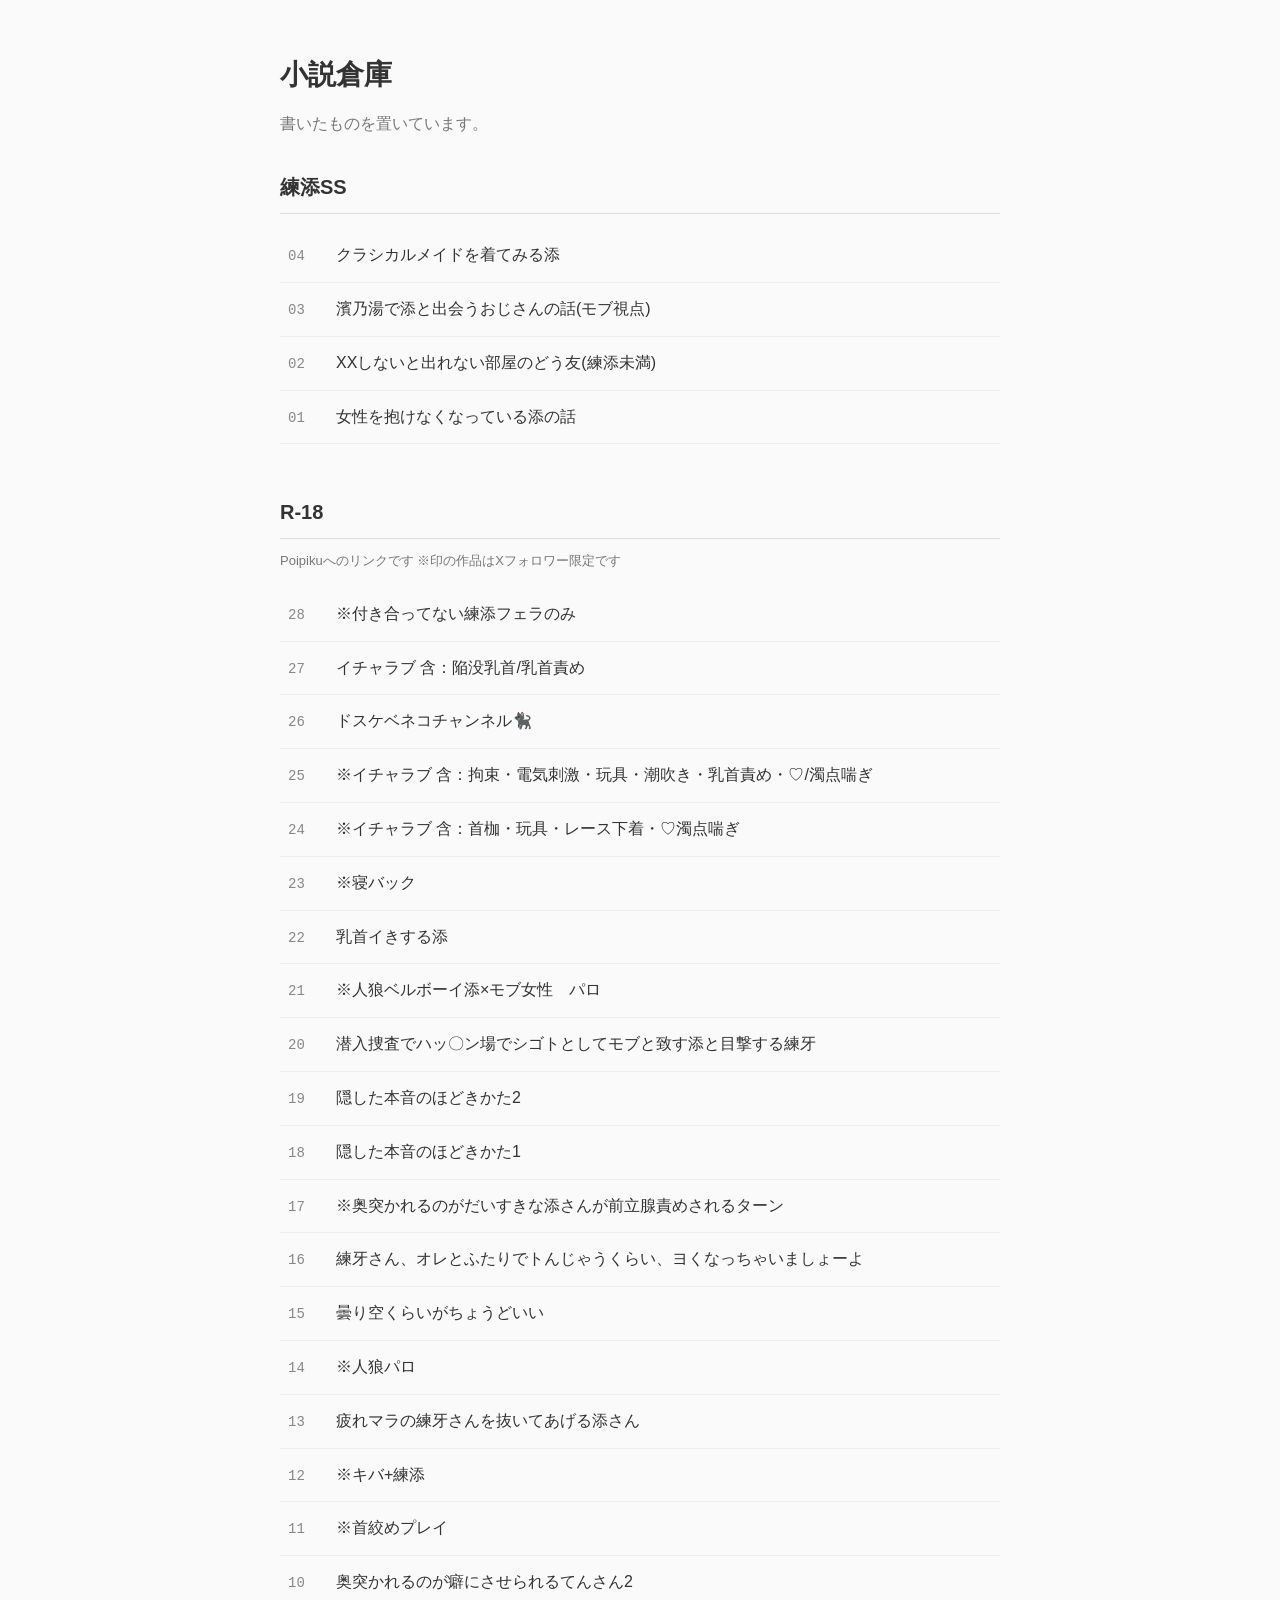
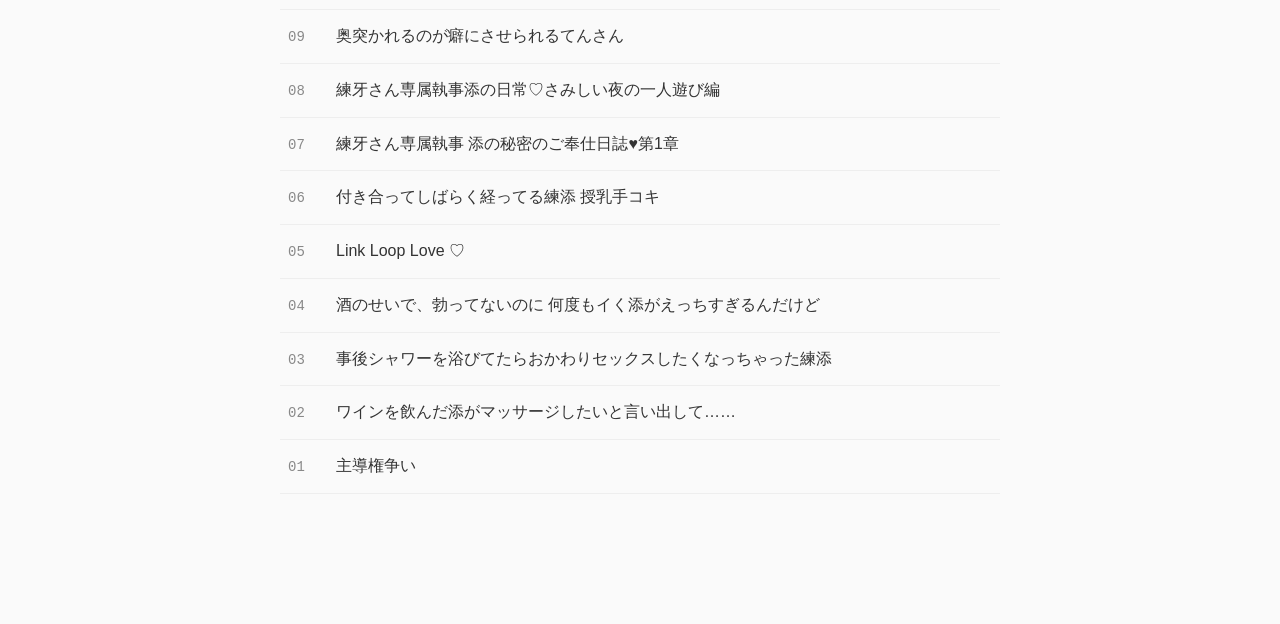
==== index.html @ 3de004f2 "Update index.html" ====
<!DOCTYPE html>
<html lang="ja">

<head>
  <meta charset="UTF-8">

  <meta
    name="viewport"
    content="width=device-width, initial-scale=1.0"
  >

  <title>小説倉庫</title>

  <link
    rel="stylesheet"
    href="style.css"
  >
</head>


<body>

  <header>

    <h1>小説倉庫</h1>

    <p>
      書いたものを置いています。
    </p>

  </header>


  <main>


    <!-- ==================== -->
    <!-- 練添SS -->
    <!-- ==================== -->

    <section class="category">

      <h2>練添SS</h2>

      <div class="work-list">
                <!-- SS 04 -->

        <a
          class="work-link"
          href="works/SS04.html"
        >

          <span class="number">
            04
          </span>

          <span class="work-description">
            クラシカルメイドを着てみる添
          </span>

        </a>
                <!-- SS 03 -->

        <a
          class="work-link"
          href="works/SS03.html"
        >

          <span class="number">
            03
          </span>

          <span class="work-description">
            濱乃湯で添と出会うおじさんの話(モブ視点)
          </span>

        </a>
        <!-- SS 02 -->

        <a
          class="work-link"
          href="works/SS02.html"
        >

          <span class="number">
            02
          </span>

          <span class="work-description">
            XXしないと出れない部屋のどう友(練添未満)
          </span>

        </a>

        <!-- SS 01 -->

        <a
          class="work-link"
          href="works/SS01.html"
        >

          <span class="number">
            01
          </span>

          <span class="work-description">
            女性を抱けなくなっている添の話<br>
          </span>

        </a>









      </div>

    </section>



    <!-- ==================== -->
    <!-- Poipiku R-18 -->
    <!-- ==================== -->

    <section class="category">

      <h2>R-18</h2>

      <p class="note">
        Poipikuへのリンクです ※印の作品はXフォロワー限定です
      </p>

      <div class="work-list">


        <!-- R-18 28 -->

        <a
          class="work-link"
          href="https://poipiku.com/3721288/13483229.html"
          target="_blank"
          rel="noopener noreferrer"
        >

          <span class="number">
            28
          </span>

          <span class="work-description">
            ※付き合ってない練添フェラのみ<br>
          </span>

        </a>


        <!-- R-18 27 -->

        <a
          class="work-link"
          href="https://poipiku.com/3721288/13463064.html"
          target="_blank"
          rel="noopener noreferrer"
        >

          <span class="number">
            27
          </span>

          <span class="work-description">
            イチャラブ 含：陥没乳首/乳首責め<br>
          </span>

        </a>


        <!-- R-18 26 -->

        <a
          class="work-link"
          href="https://poipiku.com/3721288/13457711.html"
          target="_blank"
          rel="noopener noreferrer"
        >

          <span class="number">
            26
          </span>

          <span class="work-description">
            ドスケベネコチャンネル🐈‍⬛<br>
          </span>

        </a>


        <!-- R-18 25 -->

        <a
          class="work-link"
          href="https://poipiku.com/3721288/13435137.html"
          target="_blank"
          rel="noopener noreferrer"
        >

          <span class="number">
            25
          </span>

          <span class="work-description">
            ※イチャラブ 含：拘束・電気刺激・玩具・潮吹き・乳首責め・♡/濁点喘ぎ<br>
          </span>

        </a>


        <!-- R-18 24 -->

        <a
          class="work-link"
          href="https://poipiku.com/3721288/13420756.html"
          target="_blank"
          rel="noopener noreferrer"
        >

          <span class="number">
            24
          </span>

          <span class="work-description">
            ※イチャラブ 含：首枷・玩具・レース下着・♡濁点喘ぎ<br>
          </span>

        </a>


        <!-- R-18 23 -->

        <a
          class="work-link"
          href="https://poipiku.com/3721288/13308782.html"
          target="_blank"
          rel="noopener noreferrer"
        >

          <span class="number">
            23
          </span>

          <span class="work-description">
            ※寝バック<br>
          </span>

        </a>


        <!-- R-18 22 -->

        <a
          class="work-link"
          href="https://poipiku.com/3721288/12403089.html"
          target="_blank"
          rel="noopener noreferrer"
        >

          <span class="number">
            22
          </span>

          <span class="work-description">
            乳首イきする添<br>
          </span>

        </a>


        <!-- R-18 21 -->

        <a
          class="work-link"
          href="https://poipiku.com/3721288/12249273.html"
          target="_blank"
          rel="noopener noreferrer"
        >

          <span class="number">
            21
          </span>

          <span class="work-description">
            ※人狼ベルボーイ添×モブ女性　パロ<br>
          </span>

        </a>


        <!-- R-18 20 -->

        <a
          class="work-link"
          href="https://poipiku.com/3721288/12672955.html"
          target="_blank"
          rel="noopener noreferrer"
        >

          <span class="number">
            20
          </span>

          <span class="work-description">
            潜入捜査でハッ〇ン場でシゴトとしてモブと致す添と目撃する練牙<br>
          </span>

        </a>


        <!-- R-18 19 -->

        <a
          class="work-link"
          href="https://poipiku.com/3721288/13109183.html"
          target="_blank"
          rel="noopener noreferrer"
        >

          <span class="number">
            19
          </span>

          <span class="work-description">
            隠した本音のほどきかた2<br>
          </span>

        </a>


        <!-- R-18 18 -->

        <a
          class="work-link"
          href="https://poipiku.com/3721288/12903641.html"
          target="_blank"
          rel="noopener noreferrer"
        >

          <span class="number">
            18
          </span>

          <span class="work-description">
            隠した本音のほどきかた1<br>
          </span>

        </a>


        <!-- R-18 17 -->

        <a
          class="work-link"
          href="https://poipiku.com/3721288/12611389.html"
          target="_blank"
          rel="noopener noreferrer"
        >

          <span class="number">
            17
          </span>

          <span class="work-description">
            ※奥突かれるのがだいすきな︎︎添さんが前立腺責めされるターン<br>
          </span>

        </a>


        <!-- R-18 16 -->

        <a
          class="work-link"
          href="https://poipiku.com/3721288/12589644.html"
          target="_blank"
          rel="noopener noreferrer"
        >

          <span class="number">
            16
          </span>

          <span class="work-description">
            練牙さん、オレとふたりでトんじゃうくらい、ヨくなっちゃいましょーよ<br>
          </span>

        </a>


        <!-- R-18 15 -->

        <a
          class="work-link"
          href="https://poipiku.com/3721288/12447709.html"
          target="_blank"
          rel="noopener noreferrer"
        >

          <span class="number">
            15
          </span>

          <span class="work-description">
            曇り空くらいがちょうどいい<br>
          </span>

        </a>


        <!-- R-18 14 -->

        <a
          class="work-link"
          href="https://poipiku.com/3721288/12403923.html"
          target="_blank"
          rel="noopener noreferrer"
        >

          <span class="number">
            14
          </span>

          <span class="work-description">
            ※人狼パロ<br>
          </span>

        </a>


        <!-- R-18 13 -->

        <a
          class="work-link"
          href="https://poipiku.com/3721288/11923750.html"
          target="_blank"
          rel="noopener noreferrer"
        >

          <span class="number">
            13
          </span>

          <span class="work-description">
            疲れマラの練牙さんを抜いてあげる︎︎添さん<br>
          </span>

        </a>


        <!-- R-18 12 -->

        <a
          class="work-link"
          href="https://poipiku.com/3721288/12885744.html"
          target="_blank"
          rel="noopener noreferrer"
        >

          <span class="number">
            12
          </span>

          <span class="work-description">
            ※キバ+練添<br>
          </span>

        </a>


        <!-- R-18 11 -->

        <a
          class="work-link"
          href="https://poipiku.com/3721288/11853986.html"
          target="_blank"
          rel="noopener noreferrer"
        >

          <span class="number">
            11
          </span>

          <span class="work-description">
            ※首絞めプレイ<br>
          </span>

        </a>


        <!-- R-18 10 -->

        <a
          class="work-link"
          href="https://poipiku.com/3721288/11846616.html"
          target="_blank"
          rel="noopener noreferrer"
        >

          <span class="number">
            10
          </span>

          <span class="work-description">
            奥突かれるのが癖にさせられるてんさん2<br>
          </span>

        </a>


        <!-- R-18 09 -->

        <a
          class="work-link"
          href="https://poipiku.com/3721288/11832744.html"
          target="_blank"
          rel="noopener noreferrer"
        >

          <span class="number">
            09
          </span>

          <span class="work-description">
            奥突かれるのが癖にさせられるてんさん<br>
          </span>

        </a>


        <!-- R-18 08 -->

        <a
          class="work-link"
          href="https://poipiku.com/3721288/11806212.html"
          target="_blank"
          rel="noopener noreferrer"
        >

          <span class="number">
            08
          </span>

          <span class="work-description">
            練牙さん専属執事添の日常♡さみしい夜の一人遊び編<br>
          </span>

        </a>


        <!-- R-18 07 -->

        <a
          class="work-link"
          href="https://poipiku.com/3721288/11757286.html"
          target="_blank"
          rel="noopener noreferrer"
        >

          <span class="number">
            07
          </span>

          <span class="work-description">
            練牙さん専属執事 添の秘密のご奉仕日誌♥第1章<br>
          </span>

        </a>


        <!-- R-18 06 -->

        <a
          class="work-link"
          href="https://poipiku.com/3721288/11730018.html"
          target="_blank"
          rel="noopener noreferrer"
        >

          <span class="number">
            06
          </span>

          <span class="work-description">
            付き合ってしばらく経ってる練添 授乳手コキ<br>
          </span>

        </a>


        <!-- R-18 05 -->

        <a
          class="work-link"
          href="https://poipiku.com/3721288/11710811.html"
          target="_blank"
          rel="noopener noreferrer"
        >

          <span class="number">
            05
          </span>

          <span class="work-description">
            Link Loop Love ♡<br>
          </span>

        </a>


        <!-- R-18 04 -->

        <a
          class="work-link"
          href="https://poipiku.com/3721288/11681630.html"
          target="_blank"
          rel="noopener noreferrer"
        >

          <span class="number">
            04
          </span>

          <span class="work-description">
            酒のせいで、勃ってないのに 何度もイく添がえっちすぎるんだけど<br>
          </span>

        </a>


        <!-- R-18 03 -->

        <a
          class="work-link"
          href="https://poipiku.com/3721288/10982135.html"
          target="_blank"
          rel="noopener noreferrer"
        >

          <span class="number">
            03
          </span>

          <span class="work-description">
            事後シャワーを浴びてたらおかわりセックスしたくなっちゃった練添<br>
          </span>

        </a>


        <!-- R-18 02 -->

        <a
          class="work-link"
          href="https://poipiku.com/3721288/10599159.html"
          target="_blank"
          rel="noopener noreferrer"
        >

          <span class="number">
            02
          </span>

          <span class="work-description">
            ワインを飲んだ添がマッサージしたいと言い出して……<br>
          </span>

        </a>


        <!-- R-18 01 -->

        <a
          class="work-link"
          href="https://poipiku.com/3721288/10443617.html"
          target="_blank"
          rel="noopener noreferrer"
        >

          <span class="number">
            01
          </span>

          <span class="work-description">
            主導権争い<br>
          </span>

        </a>


      </div>

    </section>


  </main>

</body>

</html>
---- style.css ----
* {
  box-sizing: border-box;
}


body {
  margin: 0;

  font-family:
    -apple-system,
    BlinkMacSystemFont,
    "Segoe UI",
    "Hiragino Kaku Gothic ProN",
    "Yu Gothic",
    sans-serif;

  background: #fafafa;
  color: #333;

  line-height: 1.8;
}


/* ====================
   ヘッダー
==================== */

header {
  max-width: 760px;

  margin: 0 auto;

  padding:
    50px
    20px
    30px;
}


header h1 {
  margin:
    0
    0
    10px;

  font-size: 28px;
}


header p {
  margin: 0;

  color: #777;
}


/* ====================
   メイン
==================== */

main {
  max-width: 760px;

  margin: 0 auto;

  padding:
    0
    20px
    80px;
}


/* ====================
   カテゴリー
==================== */

.category {
  margin-bottom: 50px;
}


.category h2 {
  margin:
    0
    0
    15px;

  padding-bottom: 8px;

  font-size: 20px;

  border-bottom:
    1px solid #ddd;
}
.note {
  margin: -5px 0 15px;
  font-size: 13px;
  color: #777;
}


/* ====================
   作品一覧
==================== */

.work-list {
  display: flex;

  flex-direction: column;
}


.work-link {
  display: flex;

  gap: 16px;

  align-items: baseline;

  padding:
    12px
    8px;

  color: #333;

  text-decoration: none;

  border-bottom:
    1px solid #eee;
}


.work-link:hover {
  background: #f3f3f3;
}


.number {
  flex-shrink: 0;

  width: 32px;

  font-size: 14px;

  color: #888;

  font-family:
    "Courier New",
    monospace;
}


.work-description {
  flex: 1;
}


/* ====================
   スマホ
==================== */

@media (max-width: 600px) {

  header {
    padding:
      30px
      18px
      25px;
  }


  header h1 {
    font-size: 24px;
  }


  main {
    padding:
      0
      18px
      60px;
  }


  .category {
    margin-bottom: 40px;
  }


  .category h2 {
    font-size: 19px;
  }


  .work-link {
    gap: 10px;

    padding:
      12px
      4px;
  }

}
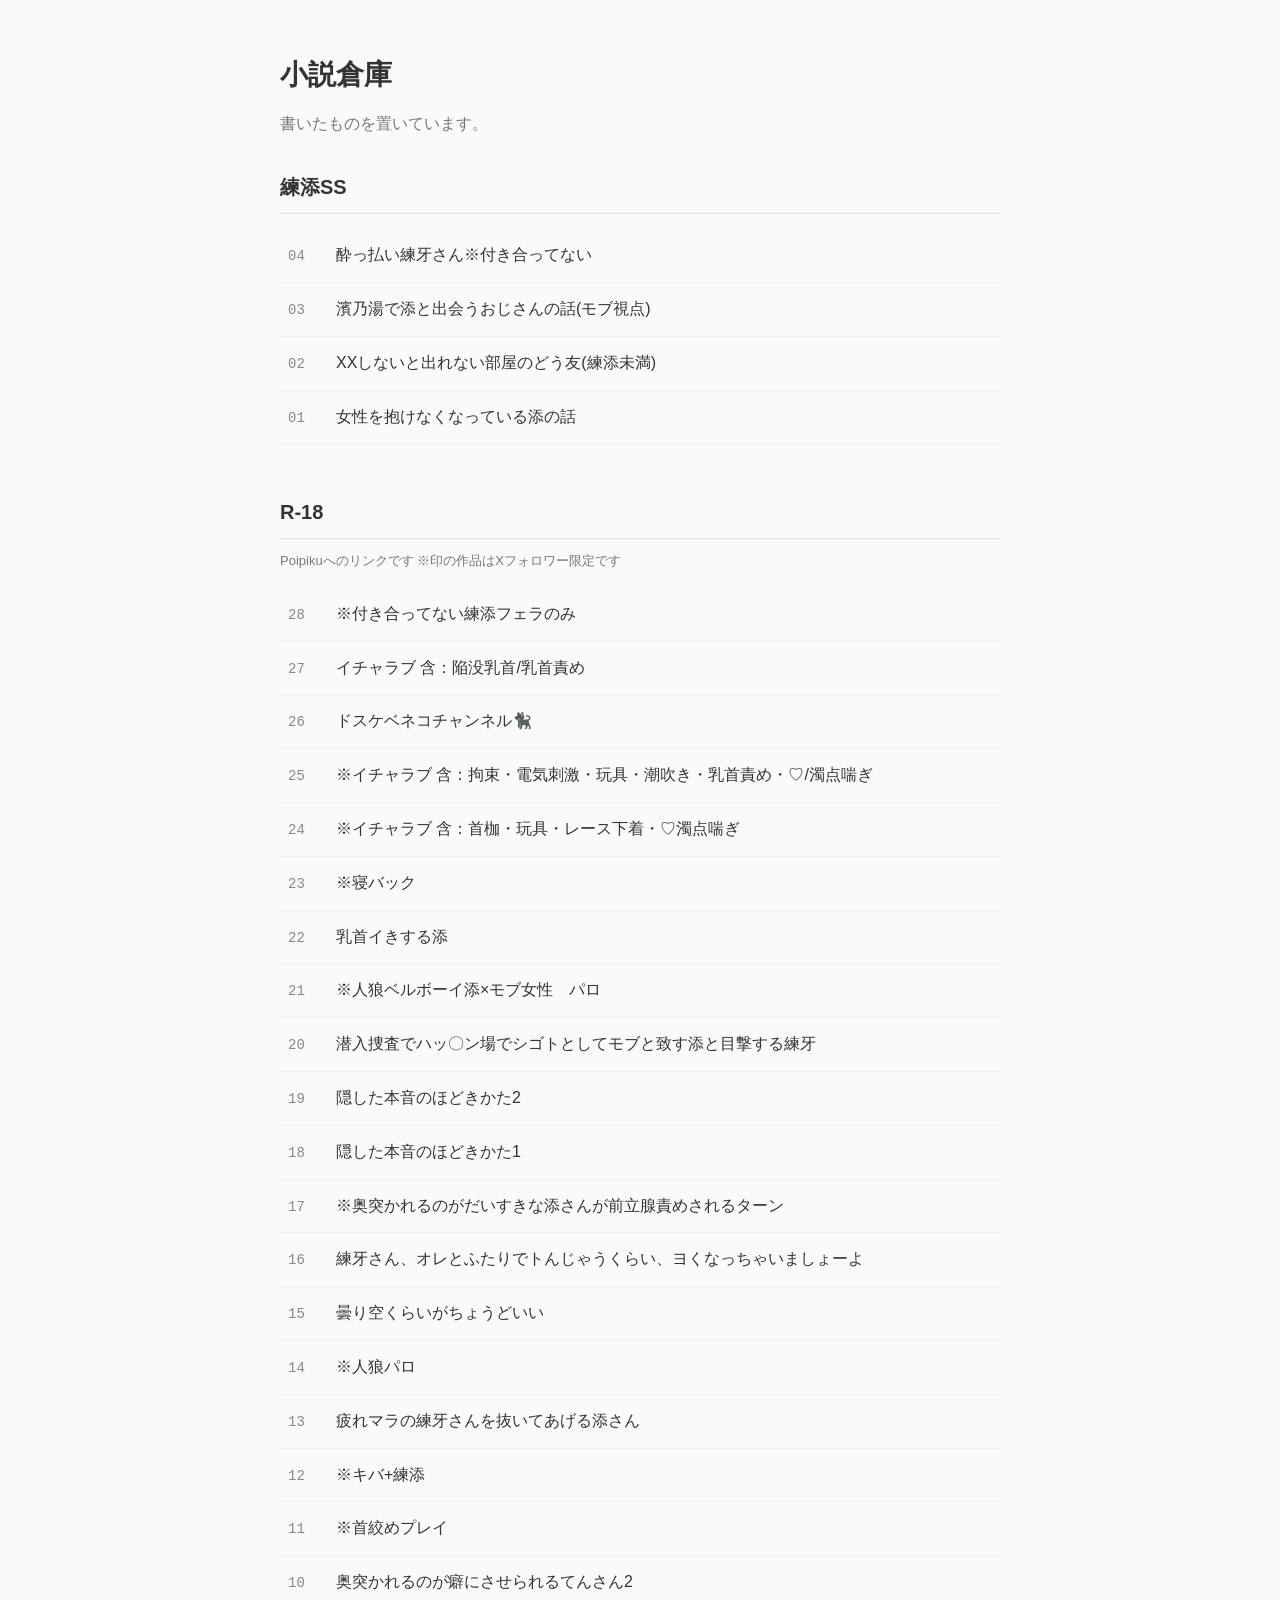
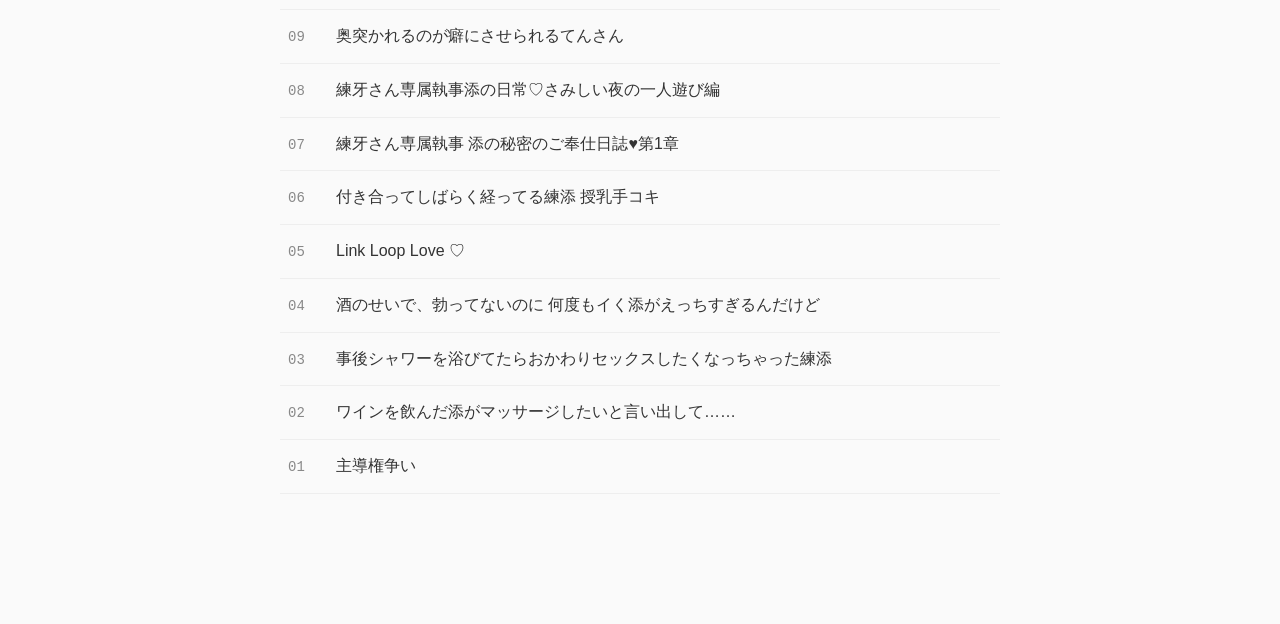
==== commit 9c269c36: "Update index.html" ====
--- a/index.html
+++ b/index.html
@@ -55,7 +55,7 @@
           </span>
 
           <span class="work-description">
-            クラシカルメイドを着てみる添
+            酔っ払い練牙さん※付き合ってない
           </span>
 
         </a>
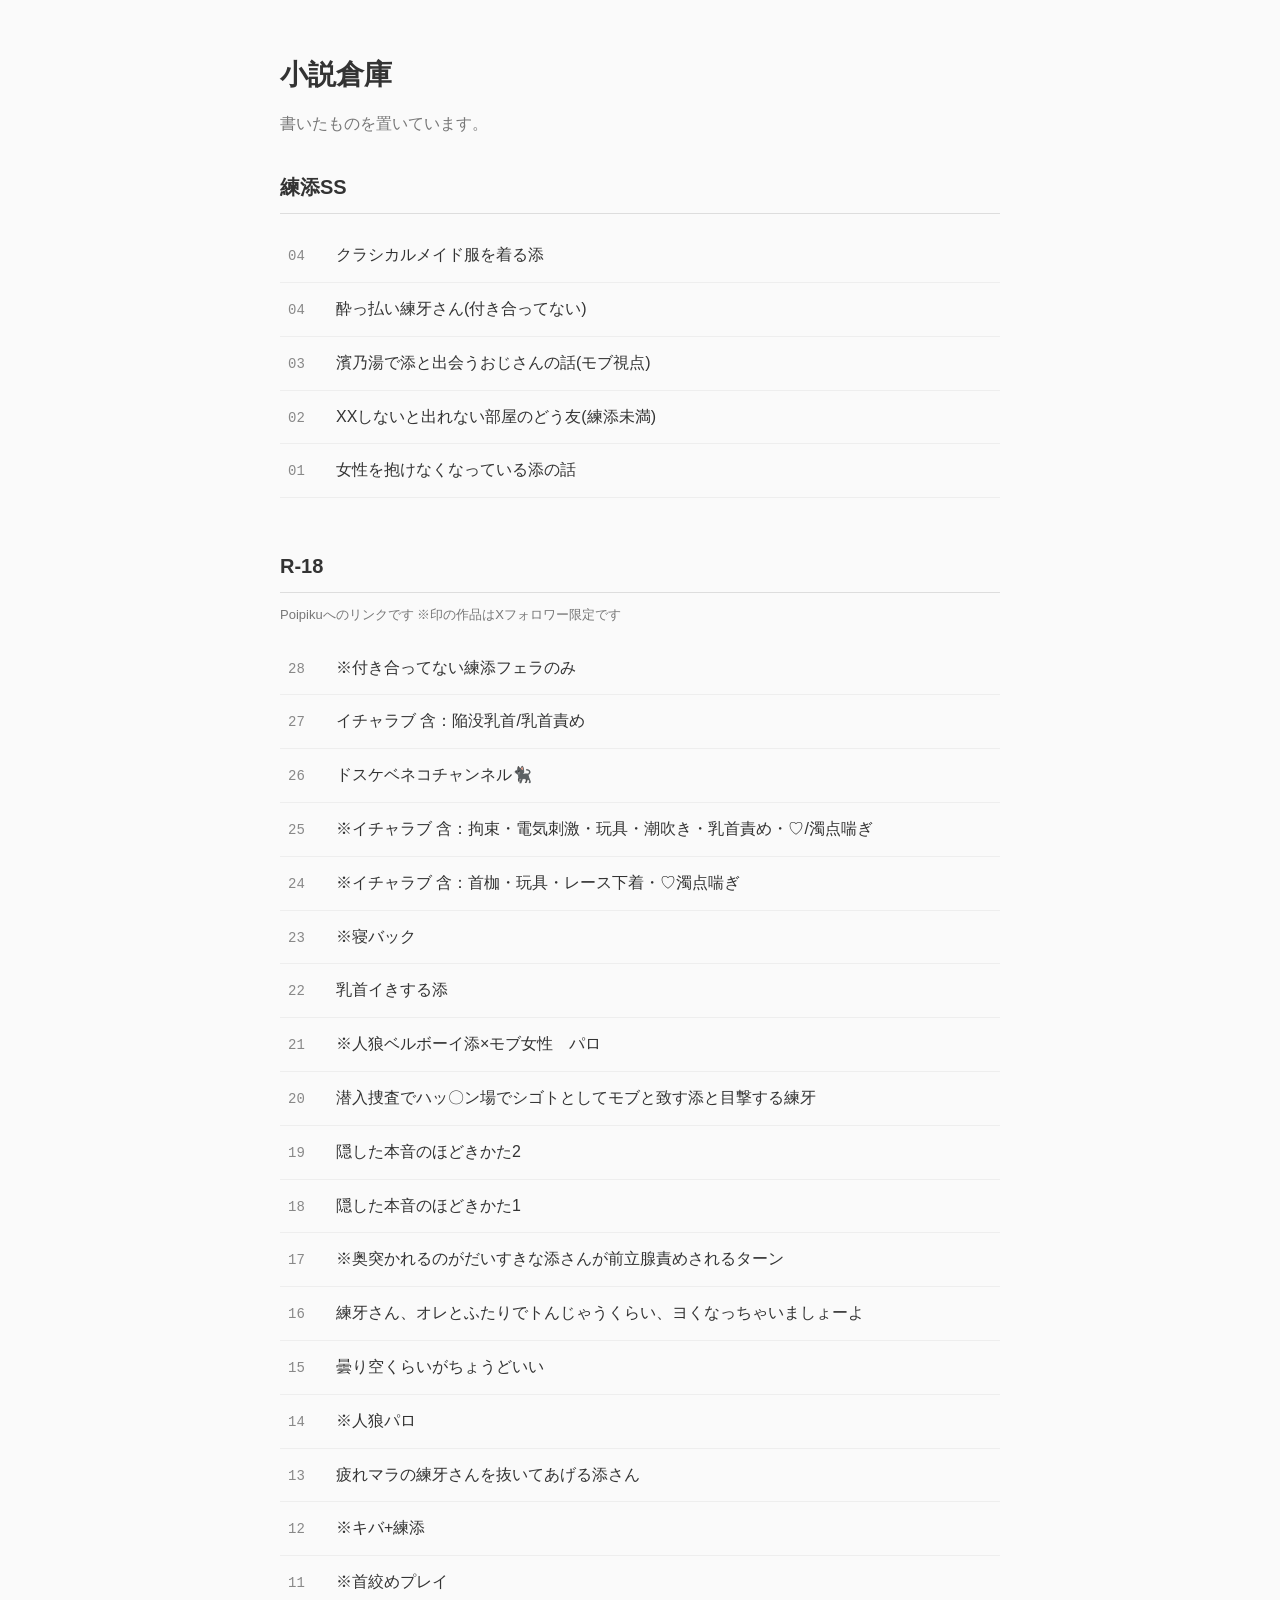
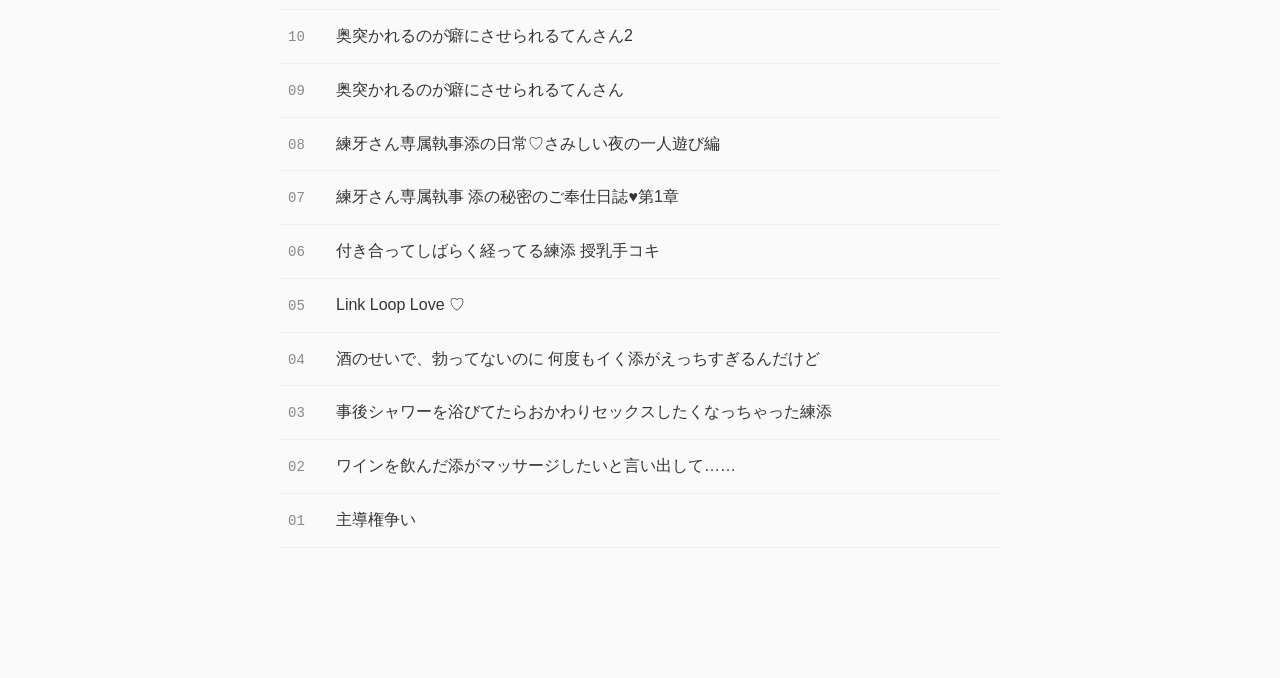
==== commit 15d513fa: "Update index.html" ====
--- a/index.html
+++ b/index.html
@@ -43,6 +43,22 @@
       <h2>練添SS</h2>
 
       <div class="work-list">
+                        <!-- SS 05 -->
+
+        <a
+          class="work-link"
+          href="works/SS05.html"
+        >
+
+          <span class="number">
+            04
+          </span>
+
+          <span class="work-description">
+            クラシカルメイド服を着る添
+          </span>
+
+        </a>
                 <!-- SS 04 -->
 
         <a
@@ -55,7 +71,7 @@
           </span>
 
           <span class="work-description">
-            酔っ払い練牙さん※付き合ってない
+            酔っ払い練牙さん(付き合ってない)
           </span>
 
         </a>
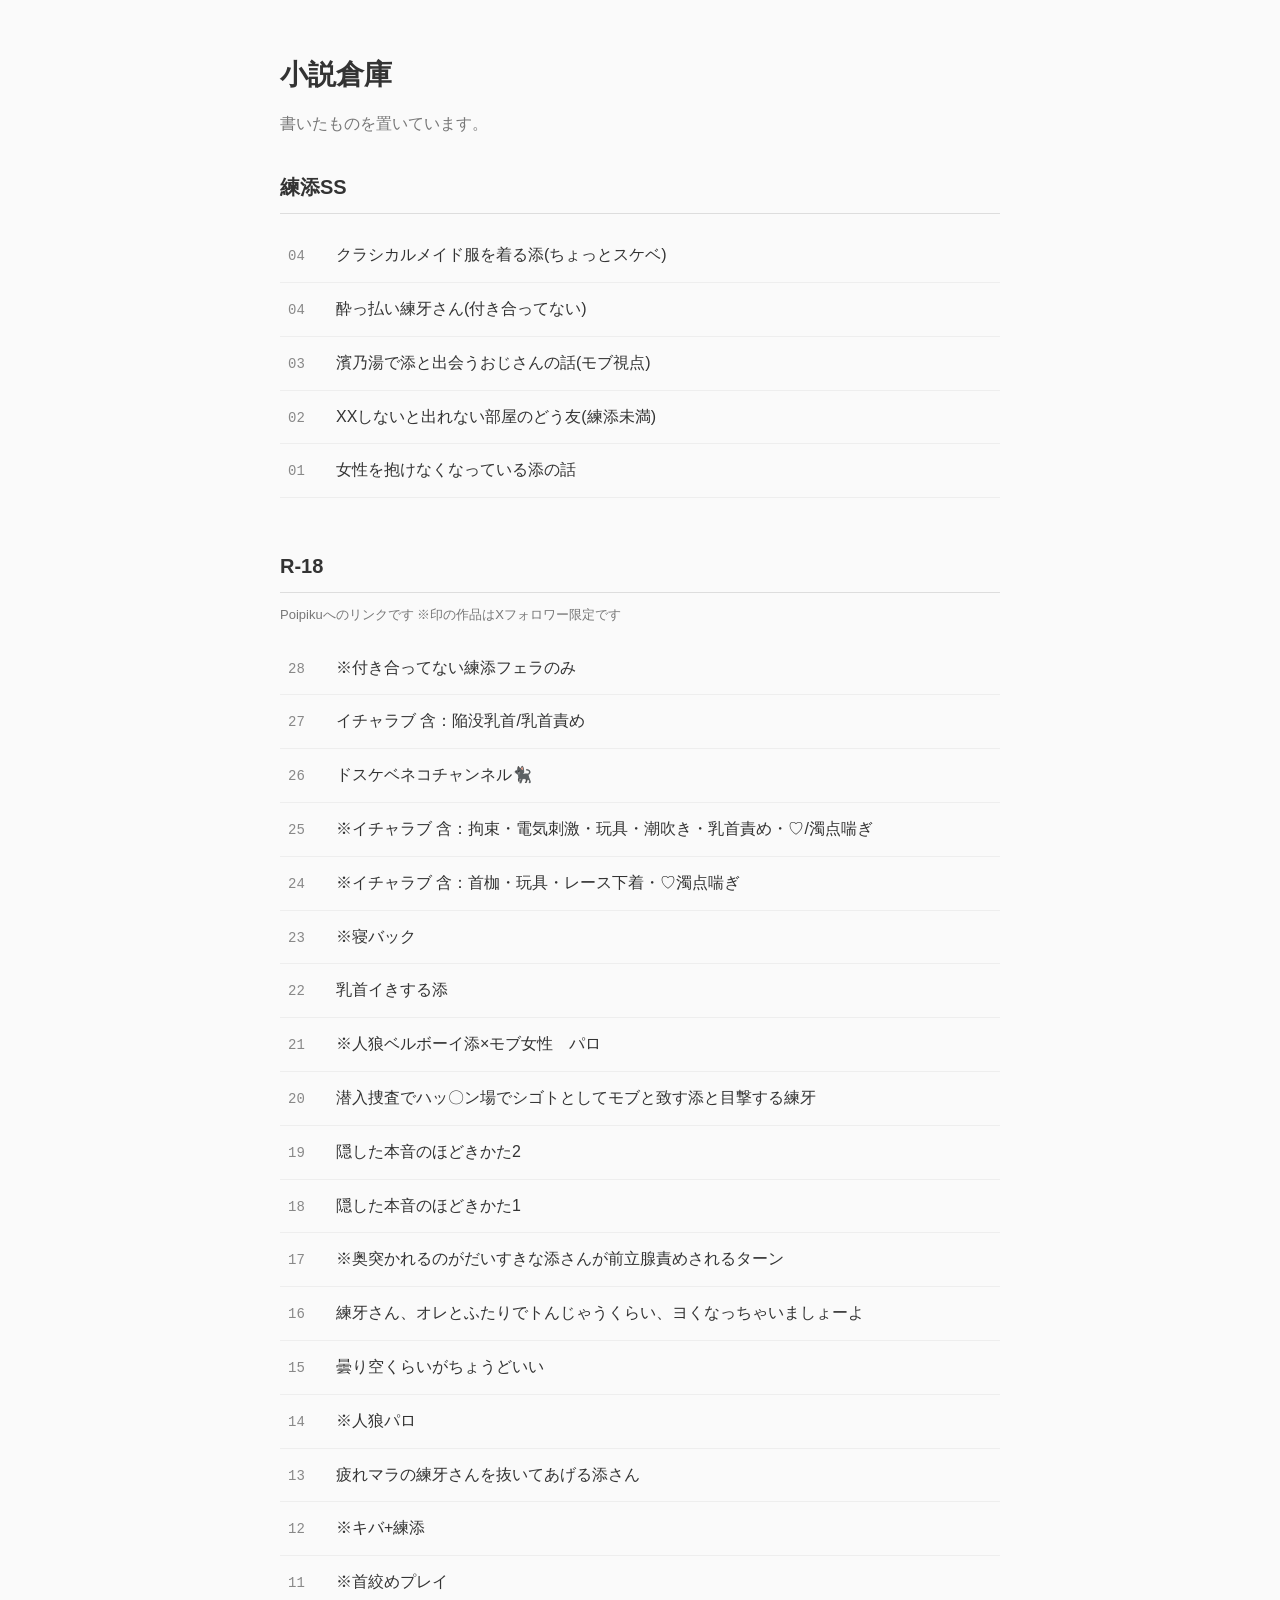
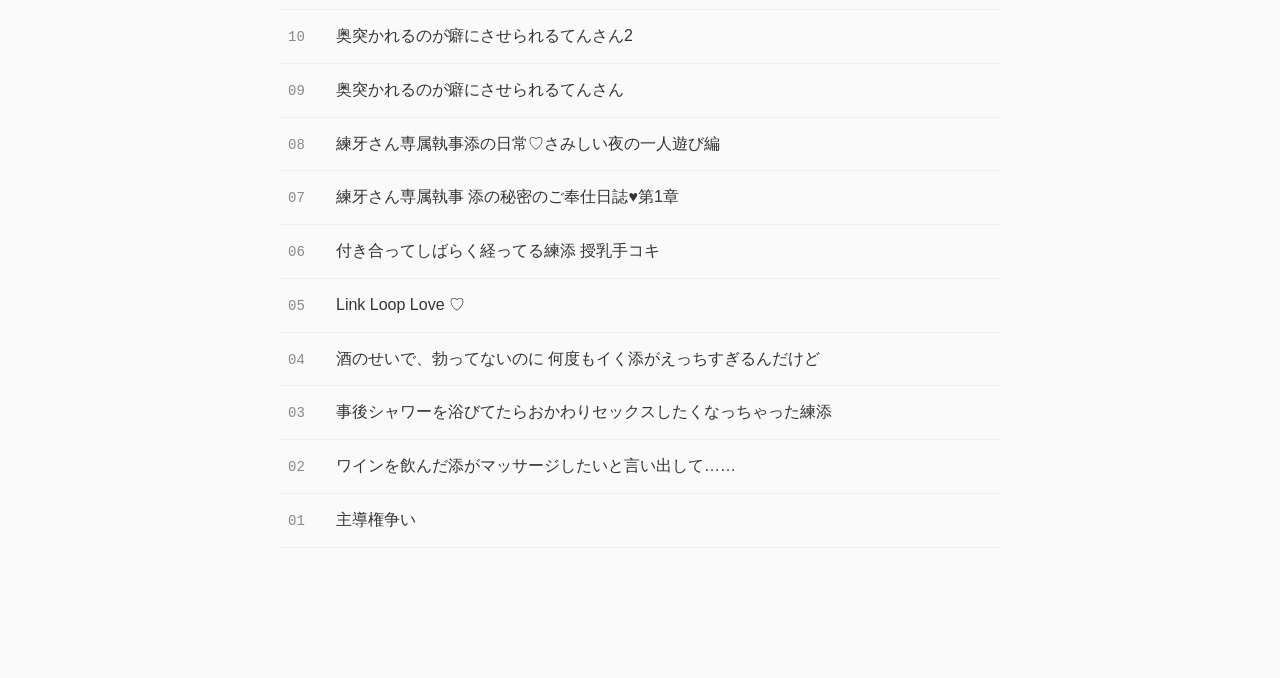
==== commit 09abea0b: "Update print statement from 'Hello' to 'Goodbye'" ====
--- a/index.html
+++ b/index.html
@@ -55,7 +55,7 @@
           </span>
 
           <span class="work-description">
-            クラシカルメイド服を着る添
+            クラシカルメイド服を着る添(ちょっとスケベ)
           </span>
 
         </a>
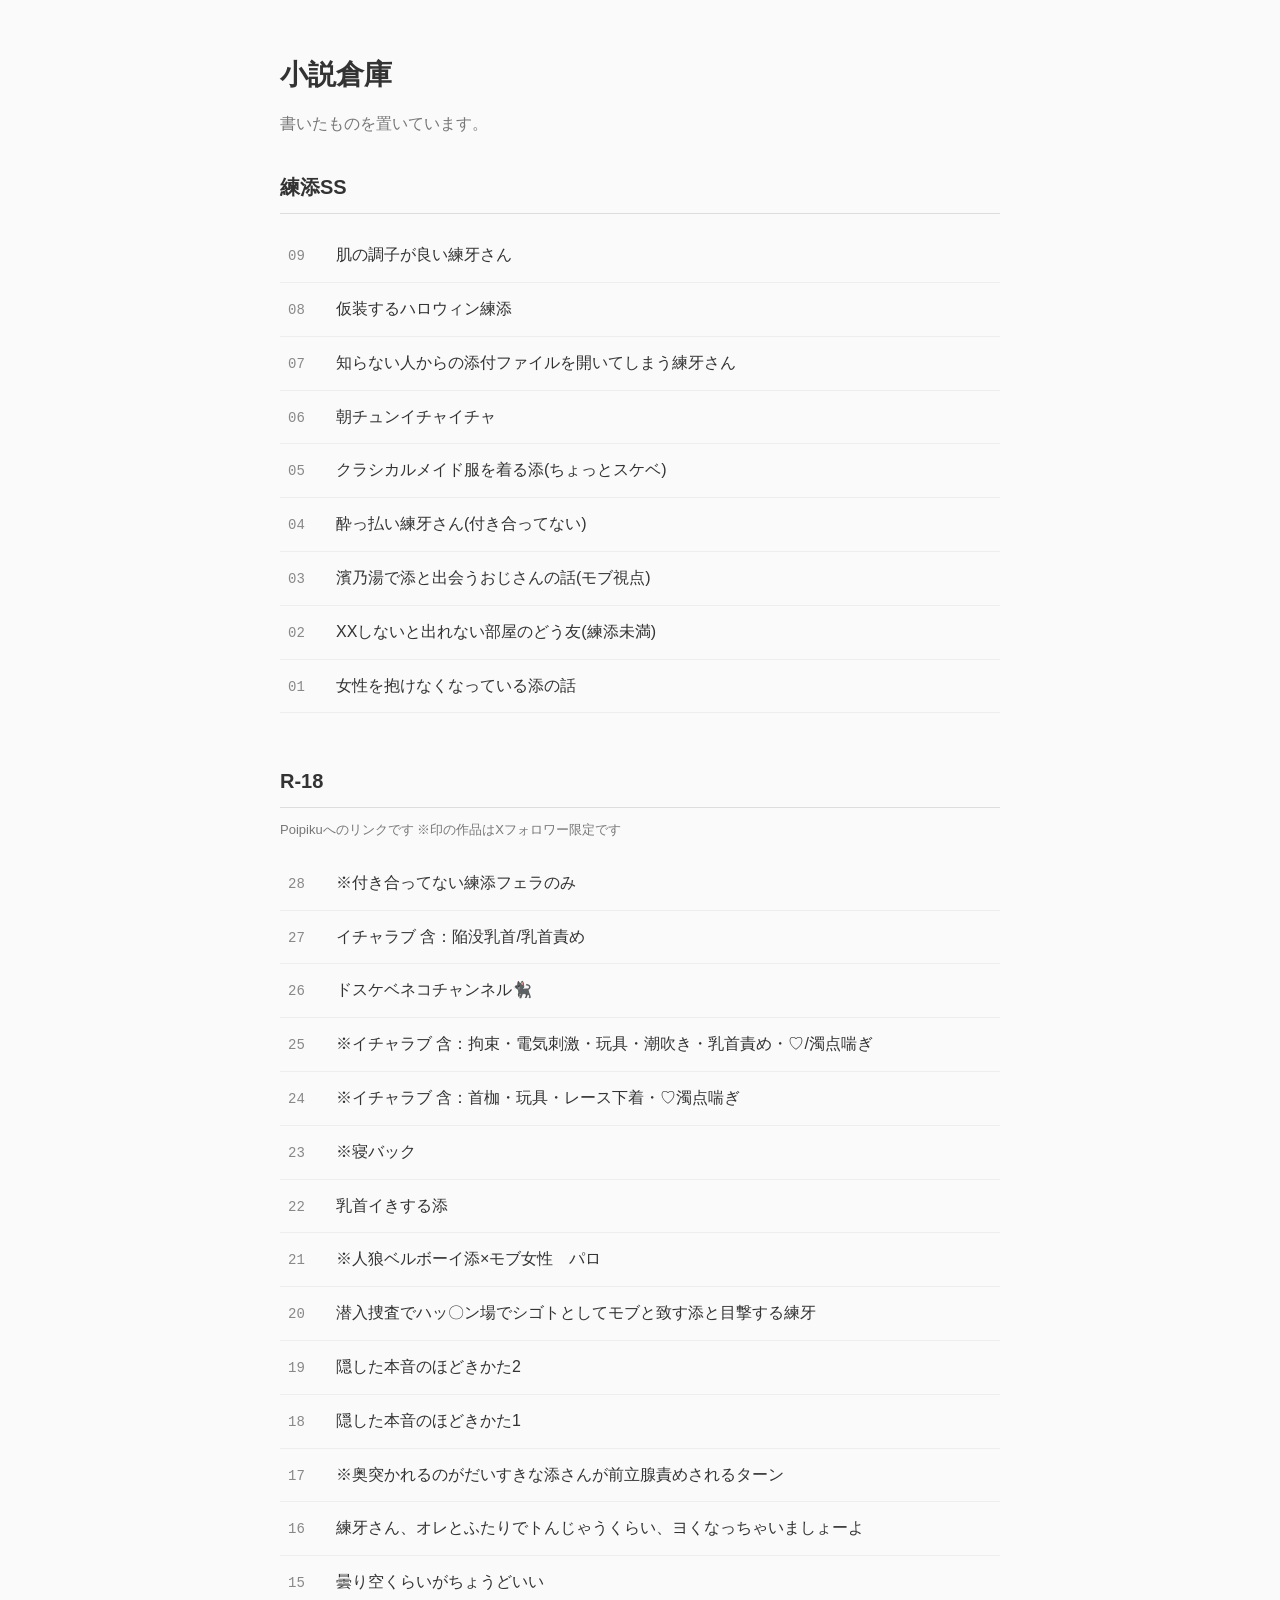
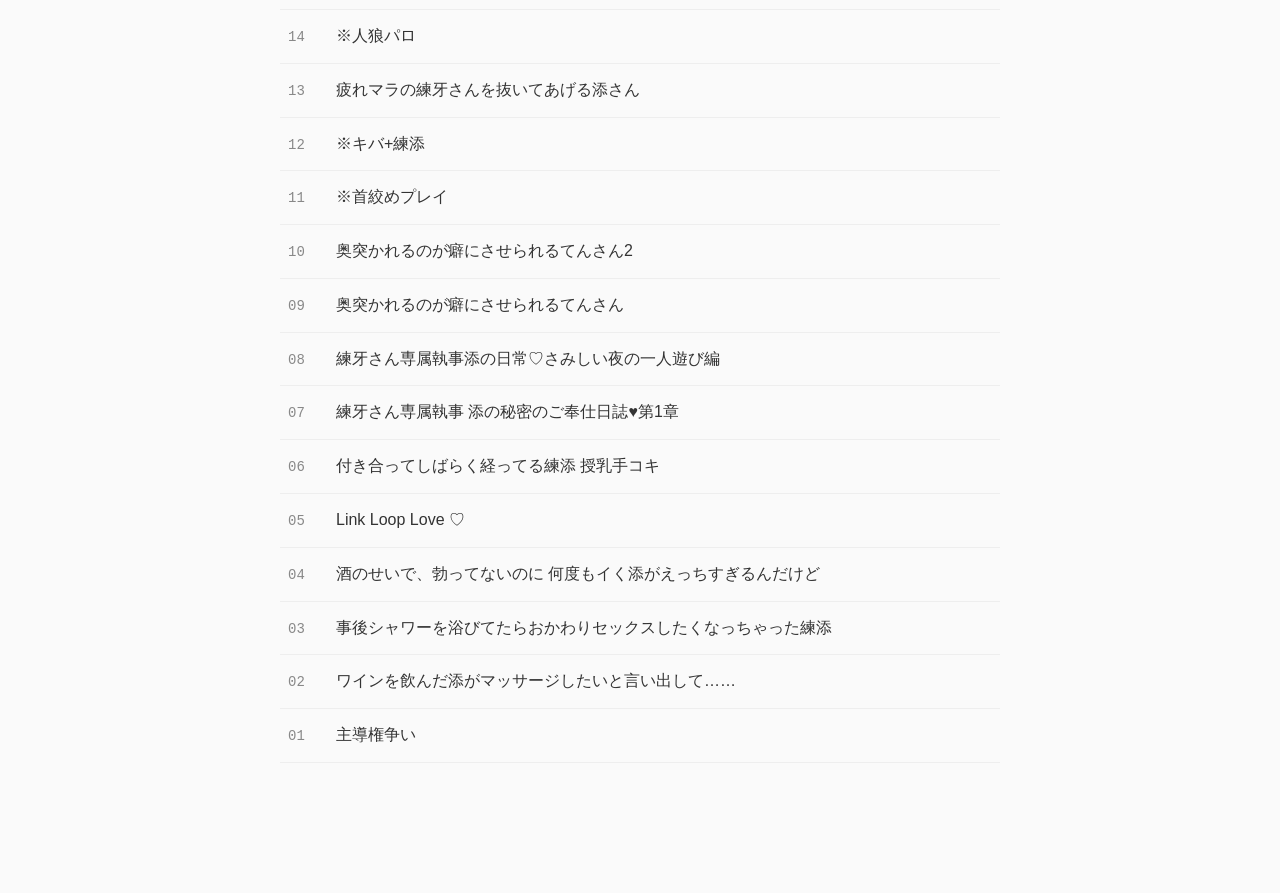
==== commit b53723d8: "Update index.html" ====
--- a/index.html
+++ b/index.html
@@ -43,6 +43,70 @@
       <h2>練添SS</h2>
 
       <div class="work-list">
+                                                       <!-- SS 09 -->
+
+        <a
+          class="work-link"
+          href="works/SS09.html"
+        >
+
+          <span class="number">
+            09
+          </span>
+
+          <span class="work-description">
+            肌の調子が良い練牙さん
+          </span>
+
+        </a>
+                                                <!-- SS 08 -->
+
+        <a
+          class="work-link"
+          href="works/SS08.html"
+        >
+
+          <span class="number">
+            08
+          </span>
+
+          <span class="work-description">
+            仮装するハロウィン練添
+          </span>
+
+        </a>
+                                        <!-- SS 07 -->
+
+        <a
+          class="work-link"
+          href="works/SS07.html"
+        >
+
+          <span class="number">
+            07
+          </span>
+
+          <span class="work-description">
+            知らない人からの添付ファイルを開いてしまう練牙さん
+          </span>
+
+        </a>
+                                <!-- SS 06 -->
+
+        <a
+          class="work-link"
+          href="works/SS06.html"
+        >
+
+          <span class="number">
+            06
+          </span>
+
+          <span class="work-description">
+            朝チュンイチャイチャ
+          </span>
+
+        </a>
                         <!-- SS 05 -->
 
         <a
@@ -51,26 +115,26 @@
         >
 
           <span class="number">
+            05
+          </span>
+
+          <span class="work-description">
+            クラシカルメイド服を着る添(ちょっとスケベ)
+          </span>
+
+        </a>
+                <!-- SS 04 -->
+
+        <a
+          class="work-link"
+          href="works/SS04.html"
+        >
+
+          <span class="number">
             04
           </span>
 
           <span class="work-description">
-            クラシカルメイド服を着る添(ちょっとスケベ)
-          </span>
-
-        </a>
-                <!-- SS 04 -->
-
-        <a
-          class="work-link"
-          href="works/SS04.html"
-        >
-
-          <span class="number">
-            04
-          </span>
-
-          <span class="work-description">
             酔っ払い練牙さん(付き合ってない)
           </span>
 
@@ -79,7 +143,7 @@
 
         <a
           class="work-link"
-          href="works/SS03.html"
+          href=""
         >
 
           <span class="number">
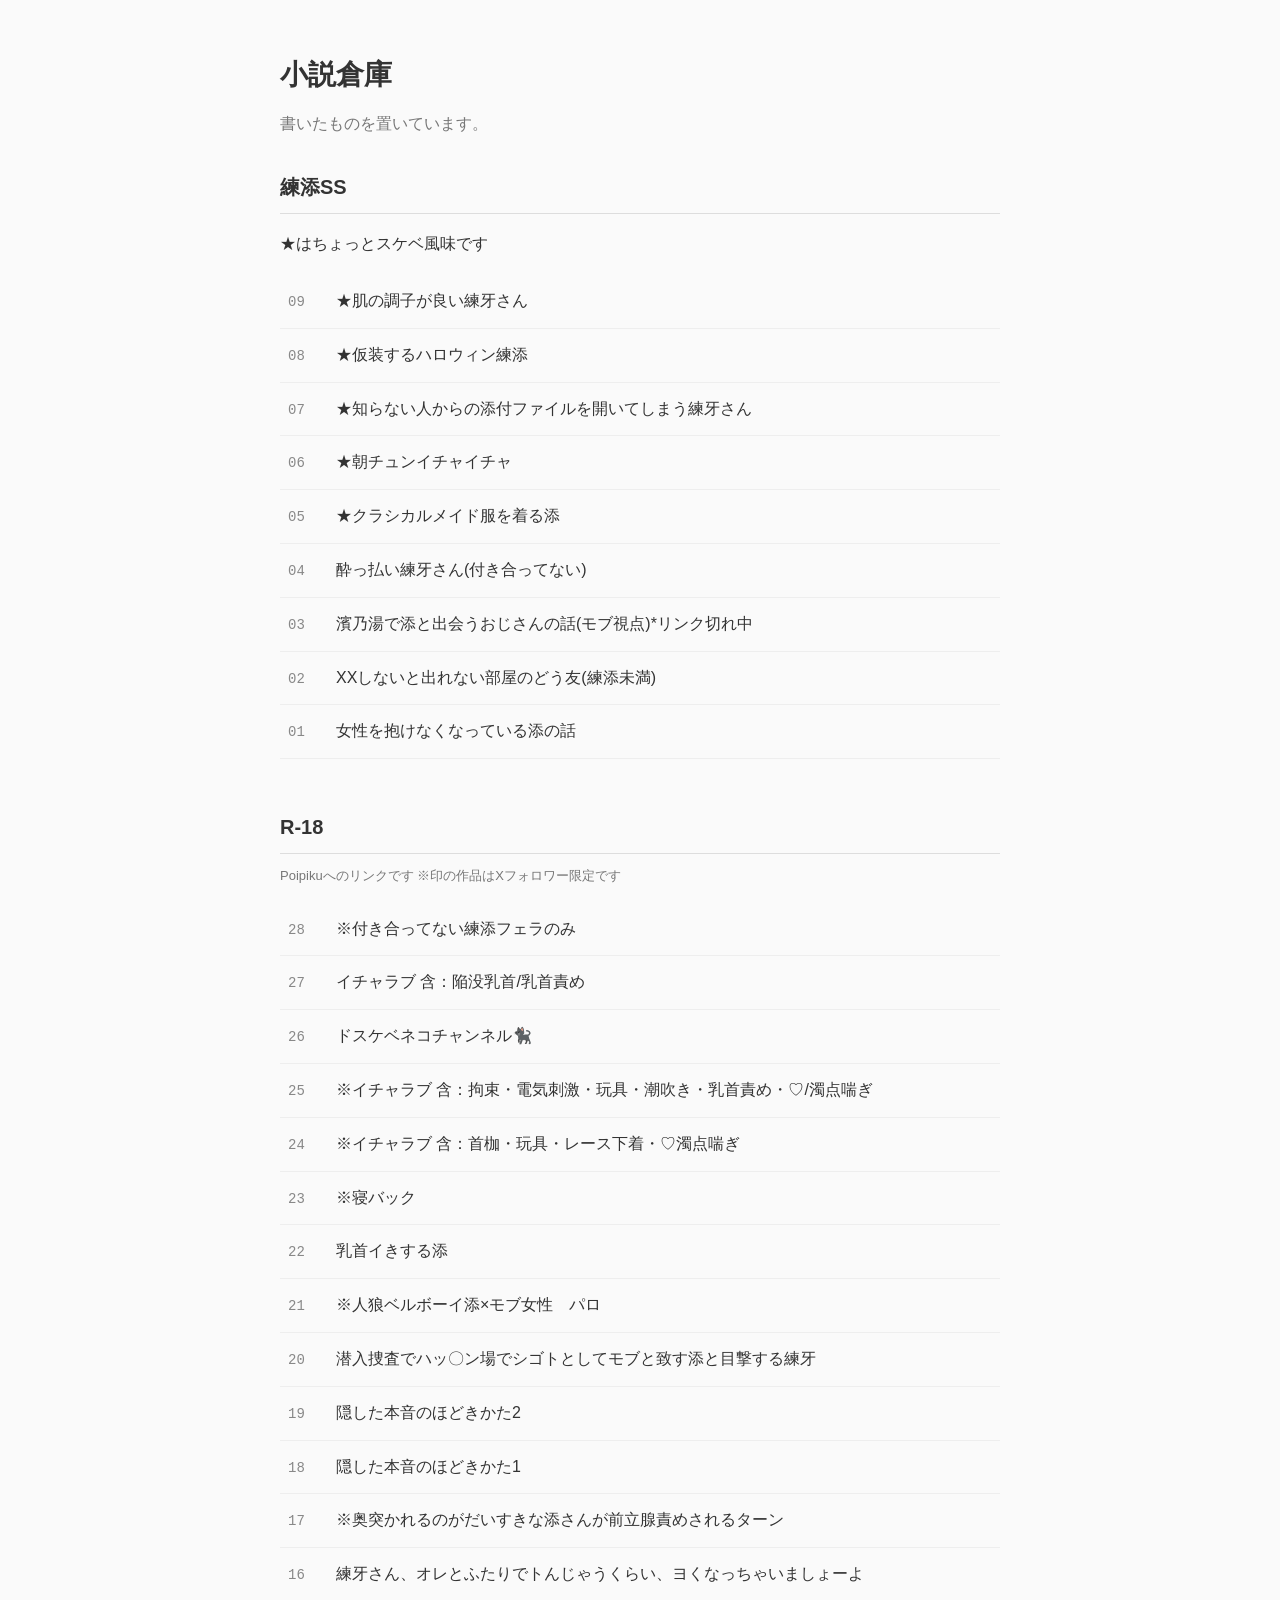
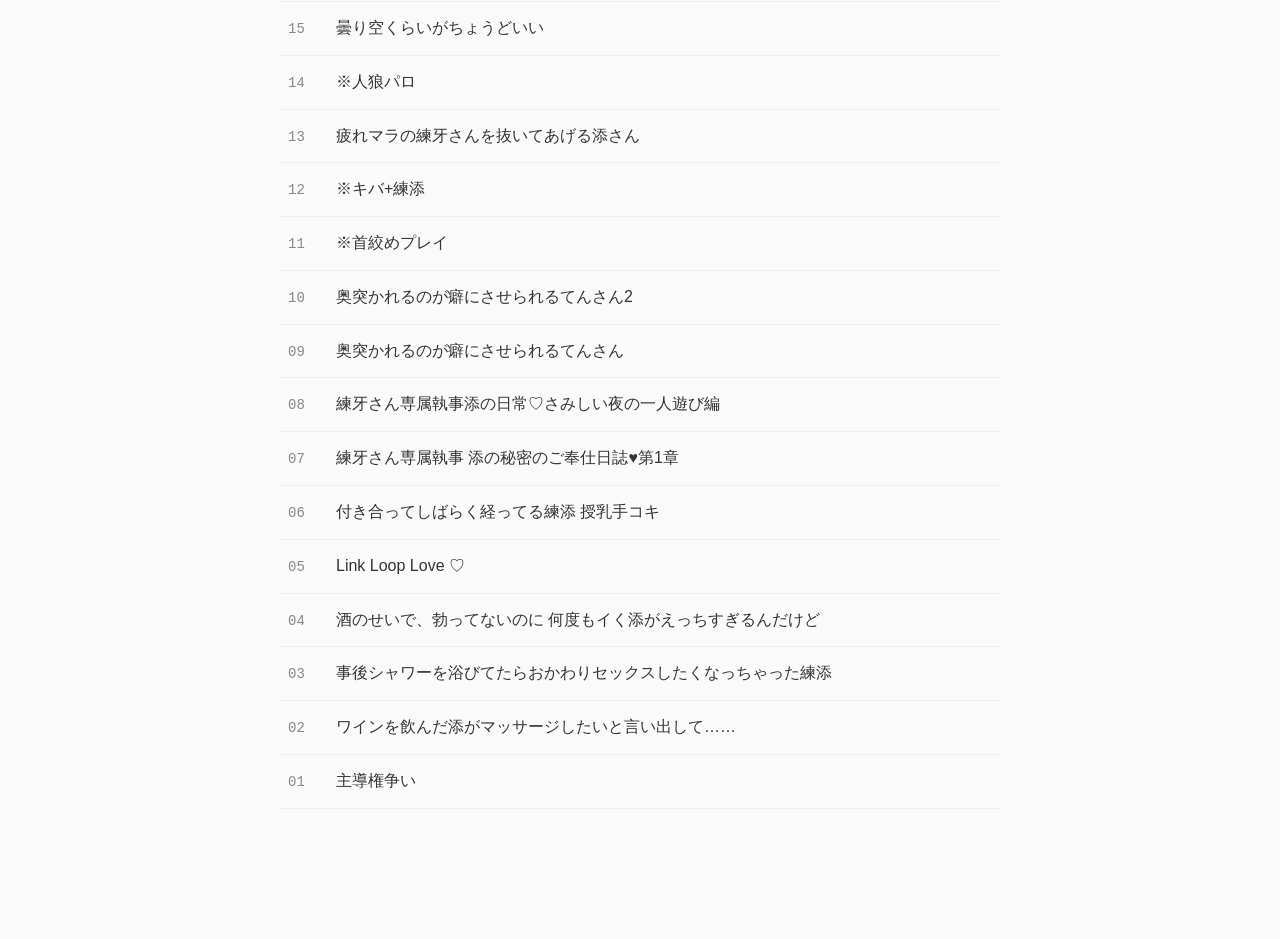
==== commit 9220435d: "Update index.html" ====
--- a/index.html
+++ b/index.html
@@ -41,7 +41,9 @@
     <section class="category">
 
       <h2>練添SS</h2>
-
+    <p>
+      ★はちょっとスケベ風味です
+    </p>
       <div class="work-list">
                                                        <!-- SS 09 -->
 
@@ -55,7 +57,7 @@
           </span>
 
           <span class="work-description">
-            肌の調子が良い練牙さん
+            ★肌の調子が良い練牙さん
           </span>
 
         </a>
@@ -71,7 +73,7 @@
           </span>
 
           <span class="work-description">
-            仮装するハロウィン練添
+            ★仮装するハロウィン練添
           </span>
 
         </a>
@@ -87,7 +89,7 @@
           </span>
 
           <span class="work-description">
-            知らない人からの添付ファイルを開いてしまう練牙さん
+            ★知らない人からの添付ファイルを開いてしまう練牙さん
           </span>
 
         </a>
@@ -103,7 +105,7 @@
           </span>
 
           <span class="work-description">
-            朝チュンイチャイチャ
+            ★朝チュンイチャイチャ
           </span>
 
         </a>
@@ -119,7 +121,7 @@
           </span>
 
           <span class="work-description">
-            クラシカルメイド服を着る添(ちょっとスケベ)
+            ★クラシカルメイド服を着る添
           </span>
 
         </a>
@@ -151,7 +153,7 @@
           </span>
 
           <span class="work-description">
-            濱乃湯で添と出会うおじさんの話(モブ視点)
+            濱乃湯で添と出会うおじさんの話(モブ視点)*リンク切れ中
           </span>
 
         </a>
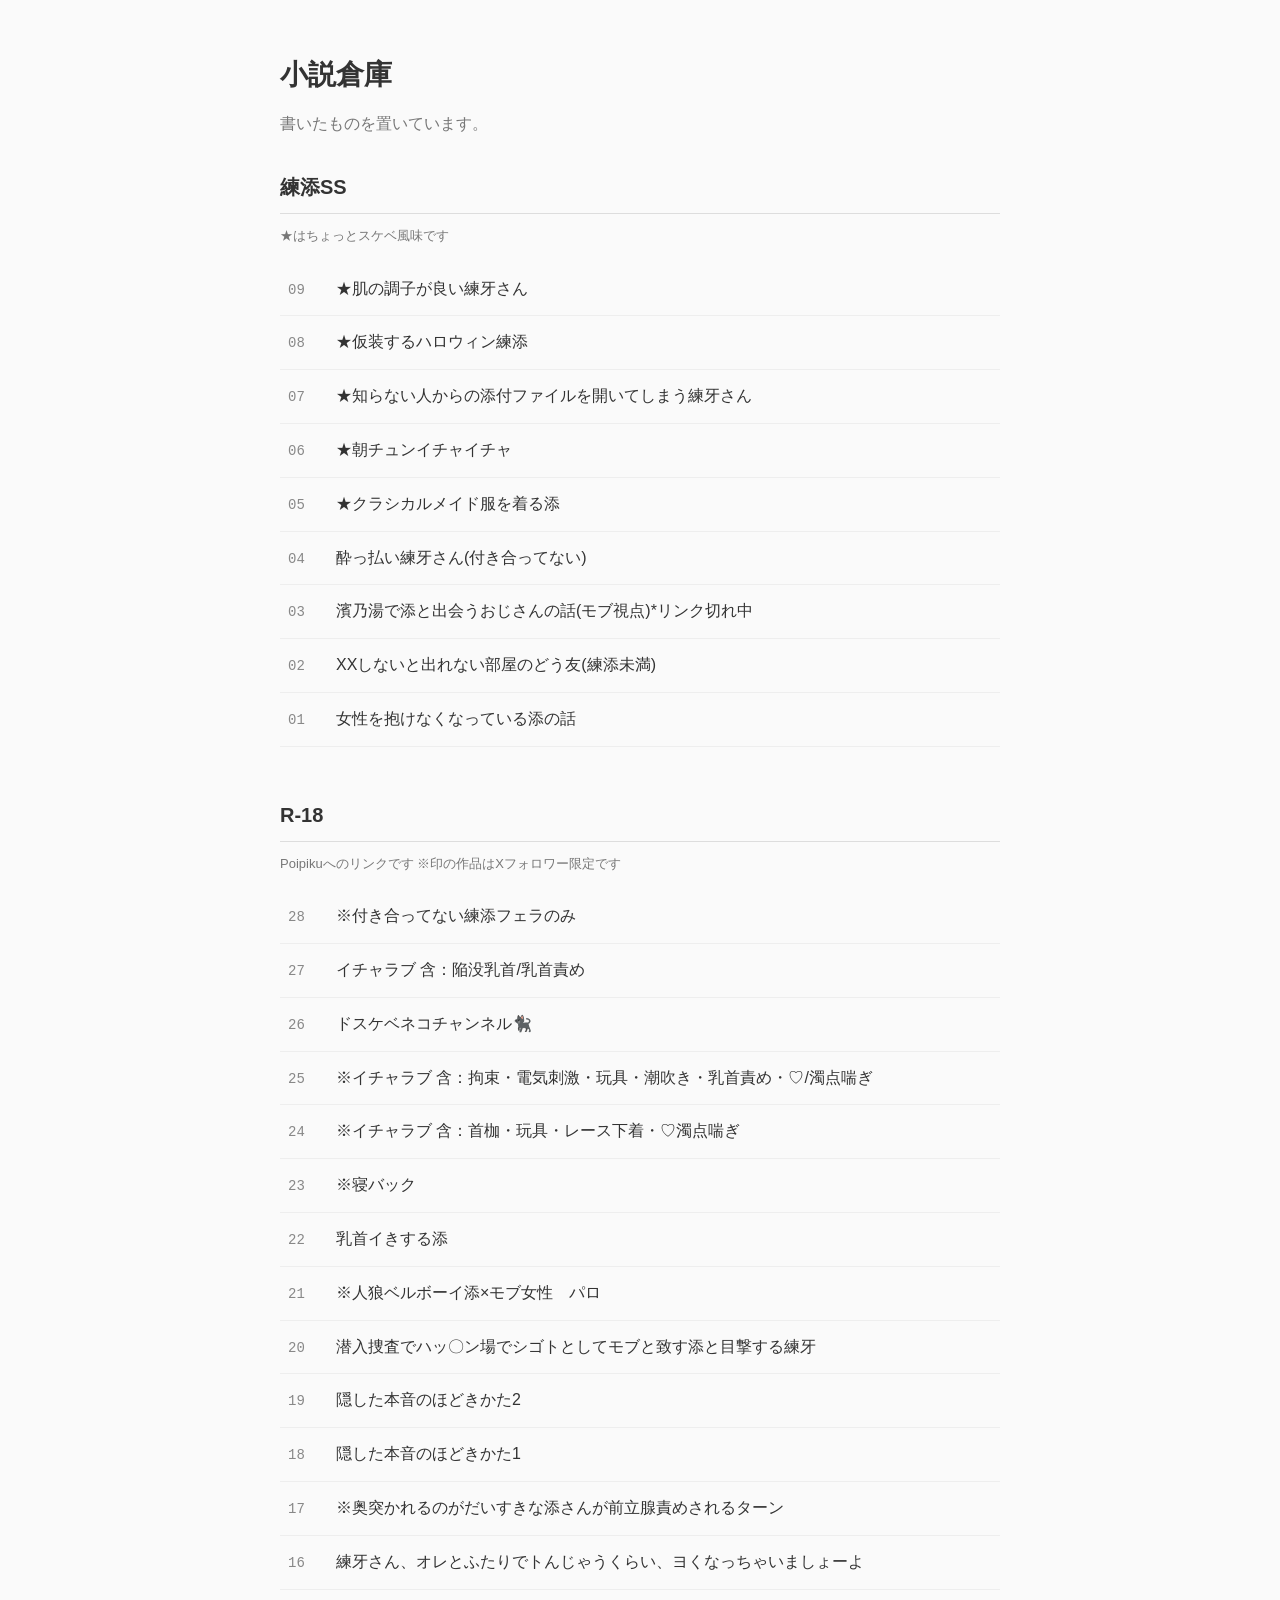
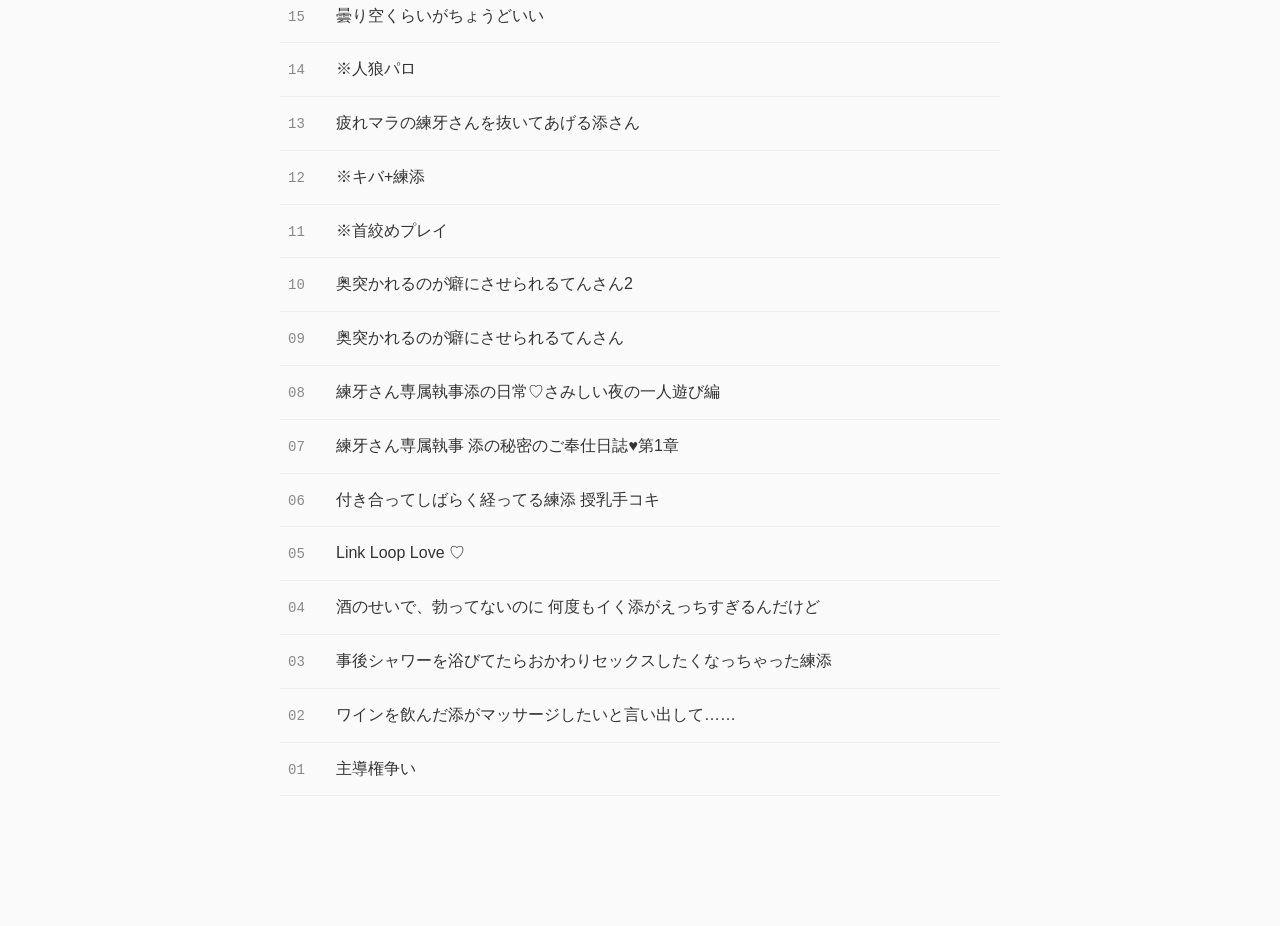
==== commit 054bad1d: "Update print statement from 'Hello' to 'Goodbye'" ====
--- a/index.html
+++ b/index.html
@@ -41,7 +41,7 @@
     <section class="category">
 
       <h2>練添SS</h2>
-    <p>
+      <p class="note">
       ★はちょっとスケベ風味です
     </p>
       <div class="work-list">
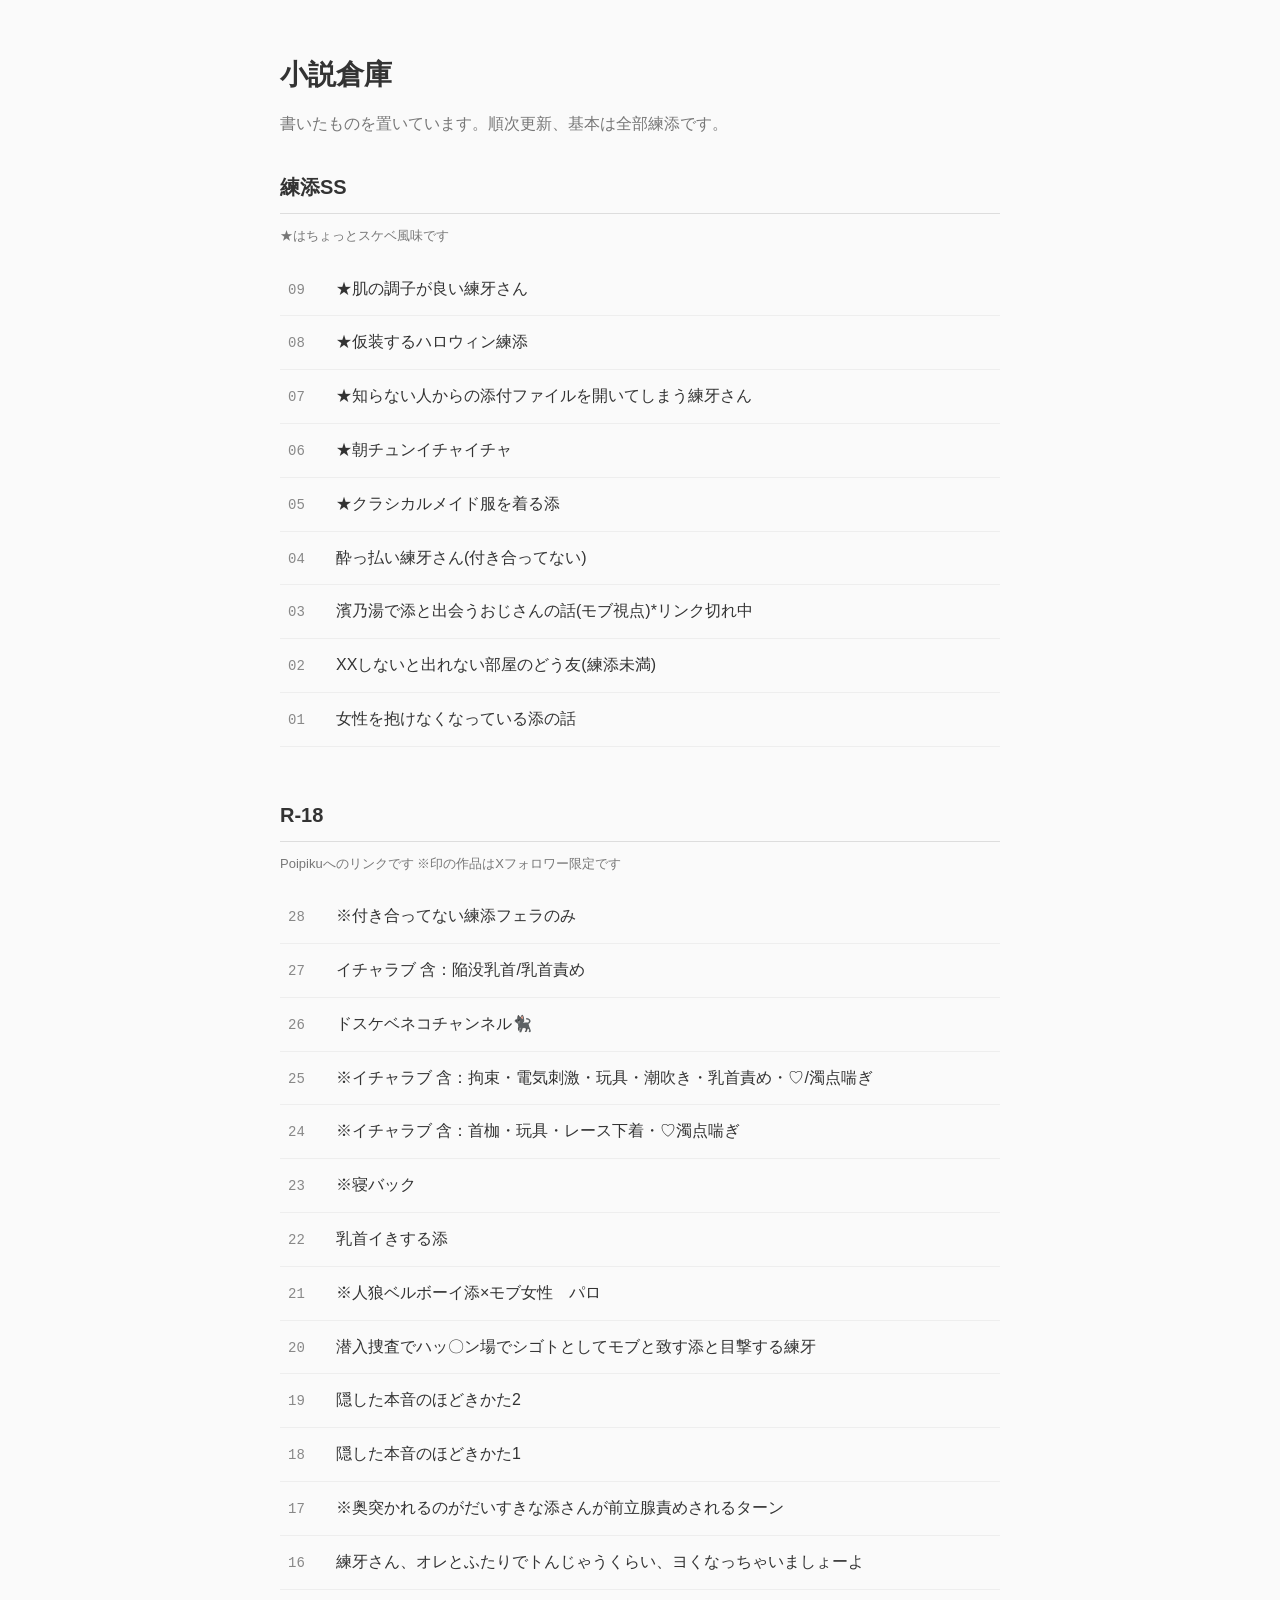
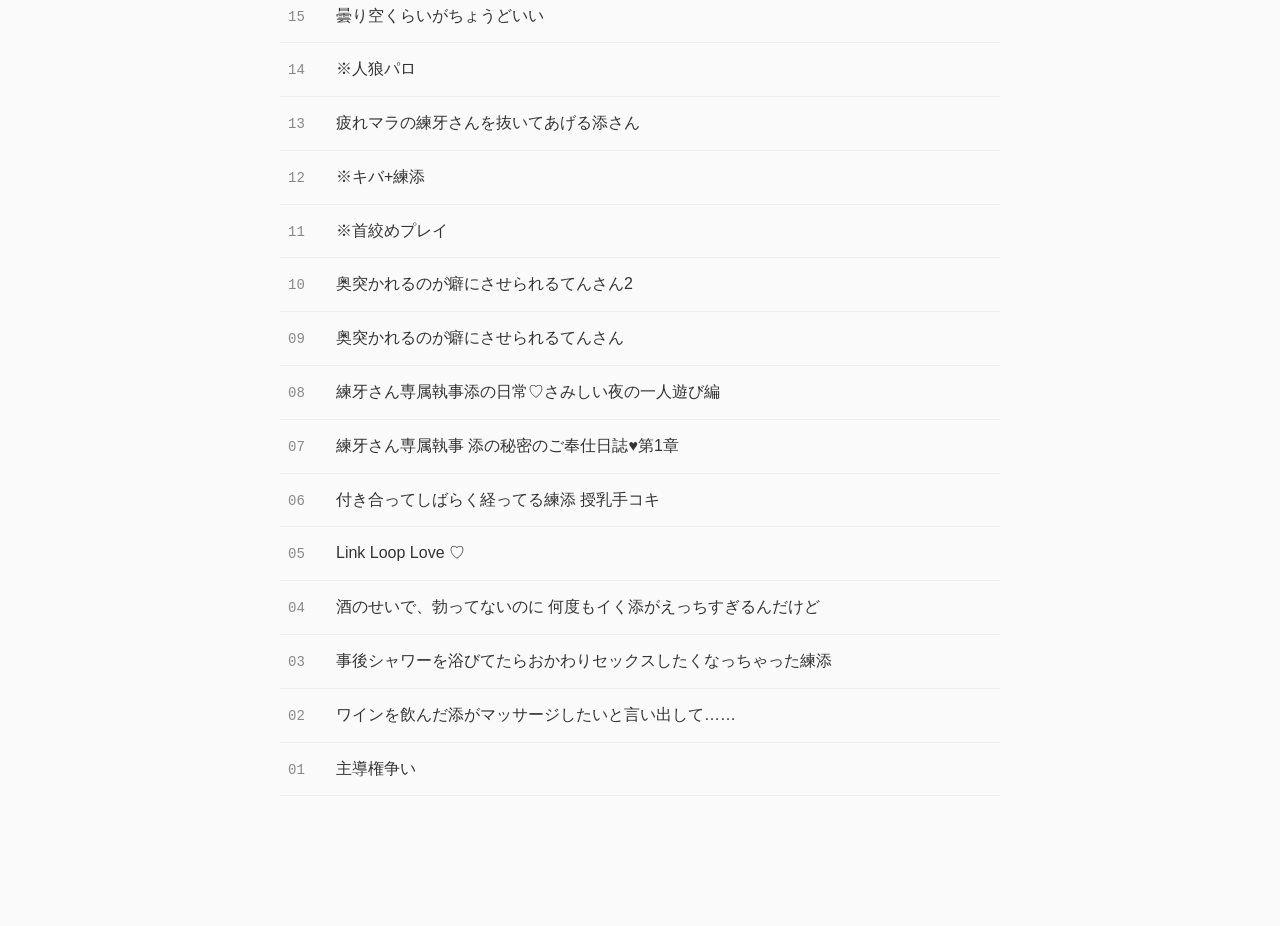
==== commit f6832faa: "Update print statement from 'Hello' to 'Goodbye'" ====
--- a/index.html
+++ b/index.html
@@ -25,7 +25,7 @@
     <h1>小説倉庫</h1>
 
     <p>
-      書いたものを置いています。
+      書いたものを置いています。順次更新、基本は全部練添です。
     </p>
 
   </header>
